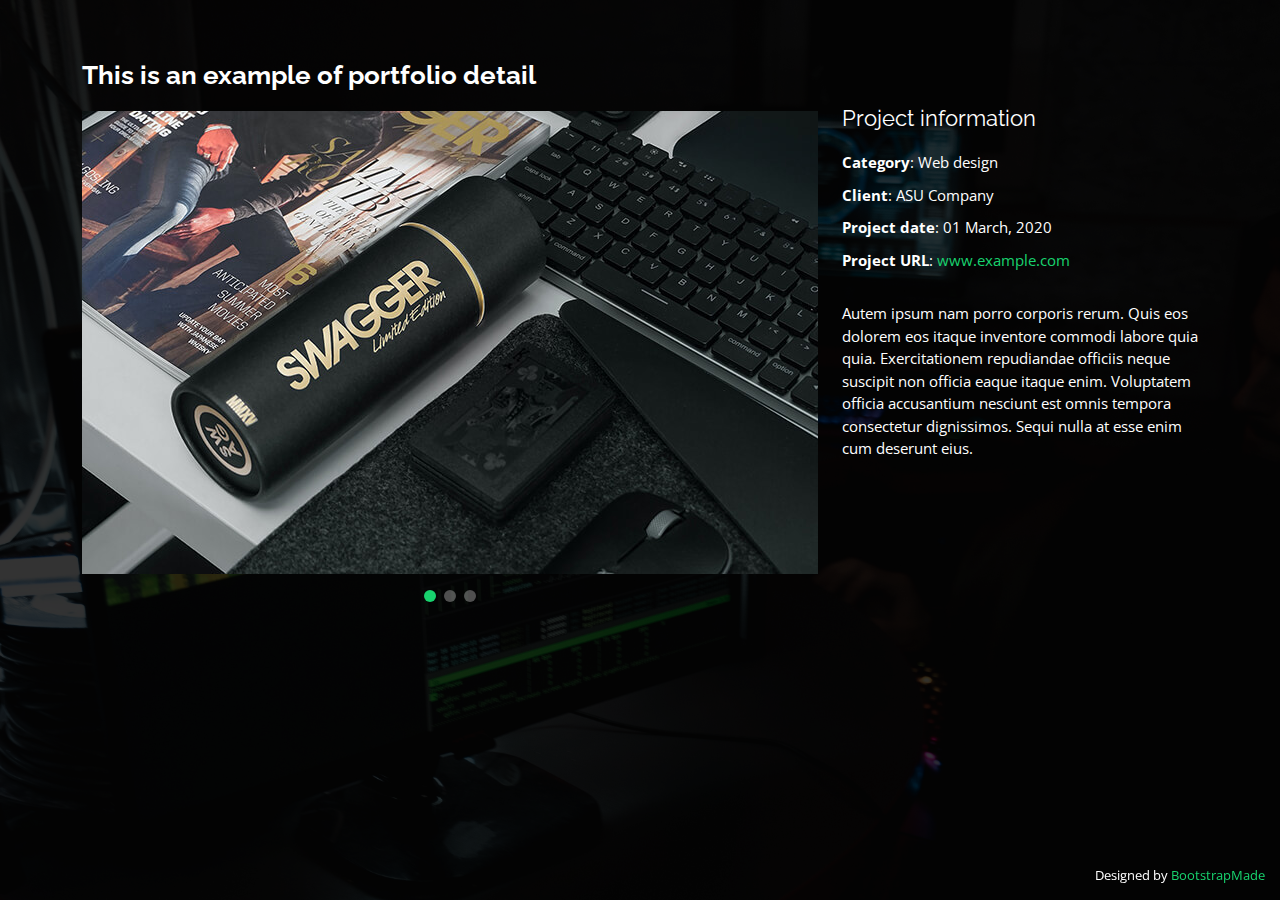
==== portfolio-details.html @ 834dd4e3 "initial commit" ====
<!DOCTYPE html>
<html lang="en">

<head>
  <meta charset="utf-8">
  <meta content="width=device-width, initial-scale=1.0" name="viewport">

  <title>Portfolio Details - Personal Bootstrap Template</title>
  <meta content="" name="description">
  <meta content="" name="keywords">

  <!-- Favicons -->
  <link href="assets/img/favicon.png" rel="icon">
  <link href="assets/img/apple-touch-icon.png" rel="apple-touch-icon">

  <!-- Google Fonts -->
  <link href="https://fonts.googleapis.com/css?family=Open+Sans:300,300i,400,400i,600,600i,700,700i|Raleway:300,300i,400,400i,500,500i,600,600i,700,700i|Poppins:300,300i,400,400i,500,500i,600,600i,700,700i" rel="stylesheet">

  <!-- Vendor CSS Files -->
  <link href="assets/vendor/bootstrap/css/bootstrap.min.css" rel="stylesheet">
  <link href="assets/vendor/bootstrap-icons/bootstrap-icons.css" rel="stylesheet">
  <link href="assets/vendor/boxicons/css/boxicons.min.css" rel="stylesheet">
  <link href="assets/vendor/glightbox/css/glightbox.min.css" rel="stylesheet">
  <link href="assets/vendor/remixicon/remixicon.css" rel="stylesheet">
  <link href="assets/vendor/swiper/swiper-bundle.min.css" rel="stylesheet">

  <!-- Template Main CSS File -->
  <link href="assets/css/style.css" rel="stylesheet">

  <!-- =======================================================
  * Template Name: Personal
  * Updated: Aug 30 2023 with Bootstrap v5.3.1
  * Template URL: https://bootstrapmade.com/personal-free-resume-bootstrap-template/
  * Author: BootstrapMade.com
  * License: https://bootstrapmade.com/license/
  ======================================================== -->
</head>

<body>

  <main id="main">

    <!-- ======= Portfolio Details ======= -->
    <div id="portfolio-details" class="portfolio-details">
      <div class="container">

        <div class="row">

          <div class="col-lg-8">
            <h2 class="portfolio-title">This is an example of portfolio detail</h2>

            <div class="portfolio-details-slider swiper">
              <div class="swiper-wrapper align-items-center">

                <div class="swiper-slide">
                  <img src="assets/img/portfolio/portfolio-details-1.jpg" alt="">
                </div>

                <div class="swiper-slide">
                  <img src="assets/img/portfolio/portfolio-details-2.jpg" alt="">
                </div>

                <div class="swiper-slide">
                  <img src="assets/img/portfolio/portfolio-details-3.jpg" alt="">
                </div>

              </div>
              <div class="swiper-pagination"></div>
            </div>

          </div>

          <div class="col-lg-4 portfolio-info">
            <h3>Project information</h3>
            <ul>
              <li><strong>Category</strong>: Web design</li>
              <li><strong>Client</strong>: ASU Company</li>
              <li><strong>Project date</strong>: 01 March, 2020</li>
              <li><strong>Project URL</strong>: <a href="#">www.example.com</a></li>
            </ul>

            <p>
              Autem ipsum nam porro corporis rerum. Quis eos dolorem eos itaque inventore commodi labore quia quia. Exercitationem repudiandae officiis neque suscipit non officia eaque itaque enim. Voluptatem officia accusantium nesciunt est omnis tempora consectetur dignissimos. Sequi nulla at esse enim cum deserunt eius.
            </p>
          </div>

        </div>

      </div>
    </div><!-- End Portfolio Details -->

  </main><!-- End #main -->

  <div class="credits">
    <!-- All the links in the footer should remain intact. -->
    <!-- You can delete the links only if you purchased the pro version. -->
    <!-- Licensing information: https://bootstrapmade.com/license/ -->
    <!-- Purchase the pro version with working PHP/AJAX contact form: https://bootstrapmade.com/personal-free-resume-bootstrap-template/ -->
    Designed by <a href="https://bootstrapmade.com/">BootstrapMade</a>
  </div>

  <!-- Vendor JS Files -->
  <script src="assets/vendor/purecounter/purecounter_vanilla.js"></script>
  <script src="assets/vendor/bootstrap/js/bootstrap.bundle.min.js"></script>
  <script src="assets/vendor/glightbox/js/glightbox.min.js"></script>
  <script src="assets/vendor/isotope-layout/isotope.pkgd.min.js"></script>
  <script src="assets/vendor/swiper/swiper-bundle.min.js"></script>
  <script src="assets/vendor/waypoints/noframework.waypoints.js"></script>
  <script src="assets/vendor/php-email-form/validate.js"></script>

  <!-- Template Main JS File -->
  <script src="assets/js/main.js"></script>

</body>

</html>
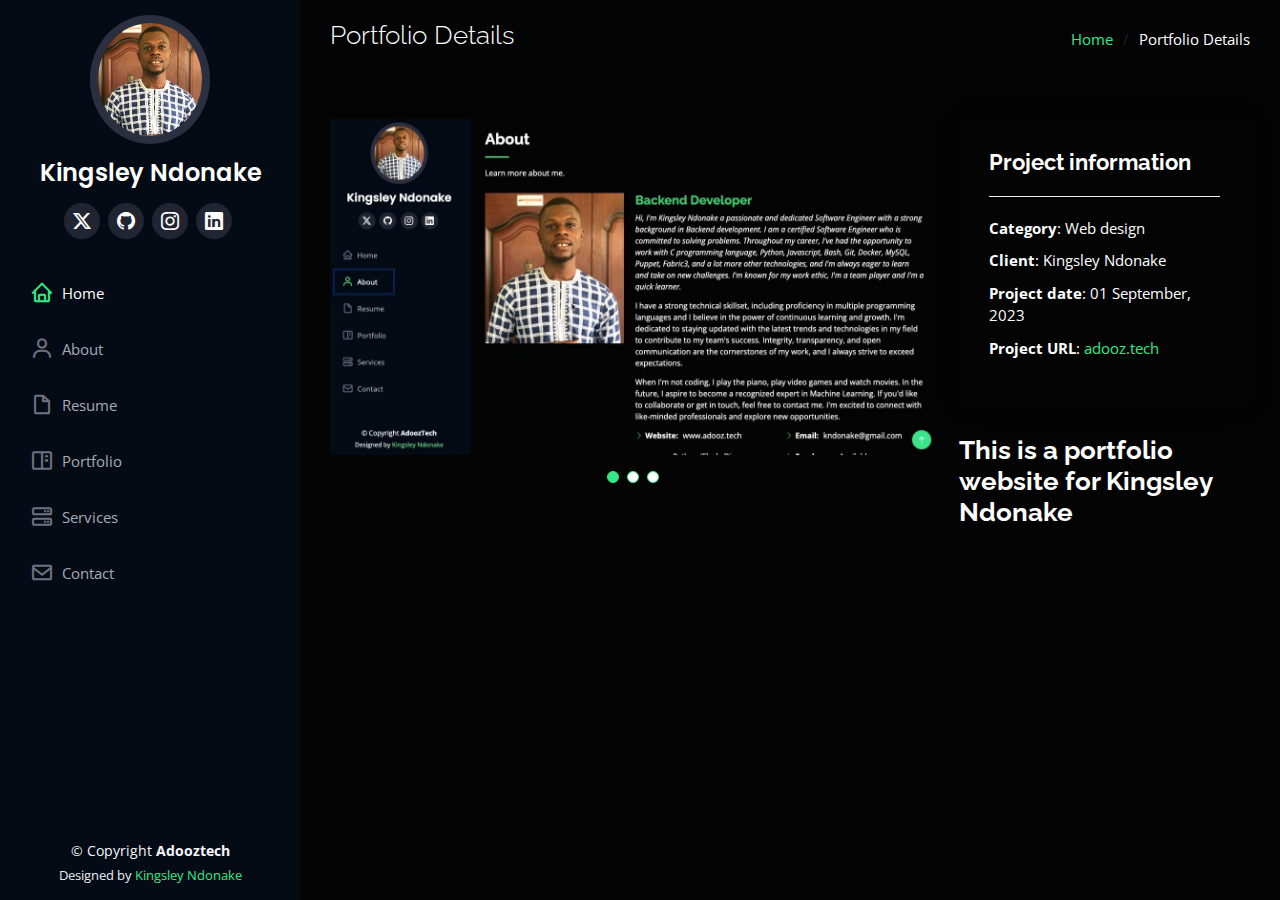
==== commit cb7cfe35: "switch to new site" ====
--- a/portfolio-details.html
+++ b/portfolio-details.html
@@ -5,7 +5,7 @@
   <meta charset="utf-8">
   <meta content="width=device-width, initial-scale=1.0" name="viewport">
 
-  <title>Portfolio Details - Personal Bootstrap Template</title>
+  <title>Portfolio Details</title>
   <meta content="" name="description">
   <meta content="" name="keywords">
 
@@ -17,38 +17,75 @@
   <link href="https://fonts.googleapis.com/css?family=Open+Sans:300,300i,400,400i,600,600i,700,700i|Raleway:300,300i,400,400i,500,500i,600,600i,700,700i|Poppins:300,300i,400,400i,500,500i,600,600i,700,700i" rel="stylesheet">
 
   <!-- Vendor CSS Files -->
+  <link href="assets/vendor/aos/aos.css" rel="stylesheet">
   <link href="assets/vendor/bootstrap/css/bootstrap.min.css" rel="stylesheet">
   <link href="assets/vendor/bootstrap-icons/bootstrap-icons.css" rel="stylesheet">
   <link href="assets/vendor/boxicons/css/boxicons.min.css" rel="stylesheet">
   <link href="assets/vendor/glightbox/css/glightbox.min.css" rel="stylesheet">
-  <link href="assets/vendor/remixicon/remixicon.css" rel="stylesheet">
   <link href="assets/vendor/swiper/swiper-bundle.min.css" rel="stylesheet">
 
   <!-- Template Main CSS File -->
   <link href="assets/css/style.css" rel="stylesheet">
 
-  <!-- =======================================================
-  * Template Name: Personal
-  * Updated: Aug 30 2023 with Bootstrap v5.3.1
-  * Template URL: https://bootstrapmade.com/personal-free-resume-bootstrap-template/
-  * Author: BootstrapMade.com
-  * License: https://bootstrapmade.com/license/
-  ======================================================== -->
 </head>
 
 <body>
 
+  <!-- ======= Mobile nav toggle button ======= -->
+  <i class="bi bi-list mobile-nav-toggle d-xl-none"></i>
+
+  <!-- ======= Header ======= -->
+  <header id="header">
+    <div class="d-flex flex-column">
+
+      <div class="profile">
+        <img src="assets/img/profile-img.jpg" alt="" class="img-fluid rounded-circle">
+        <h1 class="text-light"><a href="index.html">Kingsley Ndonake</a></h1>
+        <div class="social-links mt-3 text-center">
+          <a href="https://twitter.com/adooztech" class="twitter" target="_blank"><i class="bi bi-twitter-x"></i></a>
+          <a href="https://github.com/Adooz" class="github" target="_blank"><i class="bi bi-github"></i></a>
+          <a href="https://instagram.com/adooztech" class="instagram" target="_blank"><i class="bi bi-instagram"></i></a>
+          <a href="https://www.linkedin.com/in/adooztech/" class="linkedin" target="_blank"><i class="bi bi-linkedin"></i></a>
+        </div>
+      </div>
+
+      <nav id="navbar" class="nav-menu navbar">
+        <ul>
+          <li><a href="index.html" class="nav-link scrollto active"><i class="bx bx-home"></i> <span>Home</span></a></li>
+          <li><a href="index.html#about" class="nav-link scrollto"><i class="bx bx-user"></i> <span>About</span></a></li>
+          <li><a href="index.html#resume" class="nav-link scrollto"><i class="bx bx-file-blank"></i> <span>Resume</span></a></li>
+          <li><a href="index.html#portfolio" class="nav-link scrollto"><i class="bx bx-book-content"></i> <span>Portfolio</span></a></li>
+          <li><a href="index.html#services" class="nav-link scrollto"><i class="bx bx-server"></i> <span>Services</span></a></li>
+          <li><a href="index.html#contact" class="nav-link scrollto"><i class="bx bx-envelope"></i> <span>Contact</span></a></li>
+        </ul>
+      </nav><!-- .nav-menu -->
+    </div>
+  </header><!-- End Header -->
+
   <main id="main">
 
-    <!-- ======= Portfolio Details ======= -->
-    <div id="portfolio-details" class="portfolio-details">
+    <!-- ======= Breadcrumbs ======= -->
+    <section id="breadcrumbs" class="breadcrumbs">
       <div class="container">
 
-        <div class="row">
+        <div class="d-flex justify-content-between align-items-center">
+          <h2>Portfolio Details</h2>
+          <ol>
+            <li><a href="index.html">Home</a></li>
+            <li>Portfolio Details</li>
+          </ol>
+        </div>
+
+      </div>
+    </section><!-- End Breadcrumbs -->
+
+    <!-- ======= Portfolio Details Section ======= -->
+    <section id="portfolio-details" class="portfolio-details">
+      <div class="container">
+
+        <div class="row gy-4">
 
           <div class="col-lg-8">
-            <h2 class="portfolio-title">This is an example of portfolio detail</h2>
-
             <div class="portfolio-details-slider swiper">
               <div class="swiper-wrapper align-items-center">
 
@@ -67,48 +104,59 @@
               </div>
               <div class="swiper-pagination"></div>
             </div>
-
           </div>
 
-          <div class="col-lg-4 portfolio-info">
-            <h3>Project information</h3>
-            <ul>
-              <li><strong>Category</strong>: Web design</li>
-              <li><strong>Client</strong>: ASU Company</li>
-              <li><strong>Project date</strong>: 01 March, 2020</li>
-              <li><strong>Project URL</strong>: <a href="#">www.example.com</a></li>
-            </ul>
-
-            <p>
-              Autem ipsum nam porro corporis rerum. Quis eos dolorem eos itaque inventore commodi labore quia quia. Exercitationem repudiandae officiis neque suscipit non officia eaque itaque enim. Voluptatem officia accusantium nesciunt est omnis tempora consectetur dignissimos. Sequi nulla at esse enim cum deserunt eius.
-            </p>
+          <div class="col-lg-4">
+            <div class="portfolio-info">
+              <h3>Project information</h3>
+              <ul>
+                <li><strong>Category</strong>: Web design</li>
+                <li><strong>Client</strong>: Kingsley Ndonake</li>
+                <li><strong>Project date</strong>: 01 September, 2023</li>
+                <li><strong>Project URL</strong>: <a href="https://www.adooz.tech">adooz.tech</a></li>
+              </ul>
+            </div>
+            <div class="portfolio-description">
+              <h2>This is a portfolio website for Kingsley Ndonake</h2>
+              <p>
+                
+              </p>
+            </div>
           </div>
 
         </div>
 
       </div>
-    </div><!-- End Portfolio Details -->
+    </section><!-- End Portfolio Details Section -->
 
   </main><!-- End #main -->
 
-  <div class="credits">
-    <!-- All the links in the footer should remain intact. -->
-    <!-- You can delete the links only if you purchased the pro version. -->
-    <!-- Licensing information: https://bootstrapmade.com/license/ -->
-    <!-- Purchase the pro version with working PHP/AJAX contact form: https://bootstrapmade.com/personal-free-resume-bootstrap-template/ -->
-    Designed by <a href="https://bootstrapmade.com/">BootstrapMade</a>
-  </div>
+  <!-- ======= Footer ======= -->
+  <footer id="footer">
+    <div class="container">
+      <div class="copyright">
+        &copy; Copyright <strong><span>Adooztech</span></strong>
+      </div>
+      <div class="credits">
+        Designed by <a href="https://www.adooz.tech">Kingsley Ndonake</a>
+      </div>
+    </div>
+  </footer><!-- End  Footer -->
+
+  <a href="#" class="back-to-top d-flex align-items-center justify-content-center"><i class="bi bi-arrow-up-short"></i></a>
 
   <!-- Vendor JS Files -->
   <script src="assets/vendor/purecounter/purecounter_vanilla.js"></script>
+  <script src="assets/vendor/aos/aos.js"></script>
   <script src="assets/vendor/bootstrap/js/bootstrap.bundle.min.js"></script>
   <script src="assets/vendor/glightbox/js/glightbox.min.js"></script>
   <script src="assets/vendor/isotope-layout/isotope.pkgd.min.js"></script>
   <script src="assets/vendor/swiper/swiper-bundle.min.js"></script>
+  <script src="assets/vendor/typed.js/typed.umd.js"></script>
   <script src="assets/vendor/waypoints/noframework.waypoints.js"></script>
   <script src="assets/vendor/php-email-form/validate.js"></script>
 
-  <!-- Template Main JS File -->
+  <!--  JS File -->
   <script src="assets/js/main.js"></script>
 
 </body>
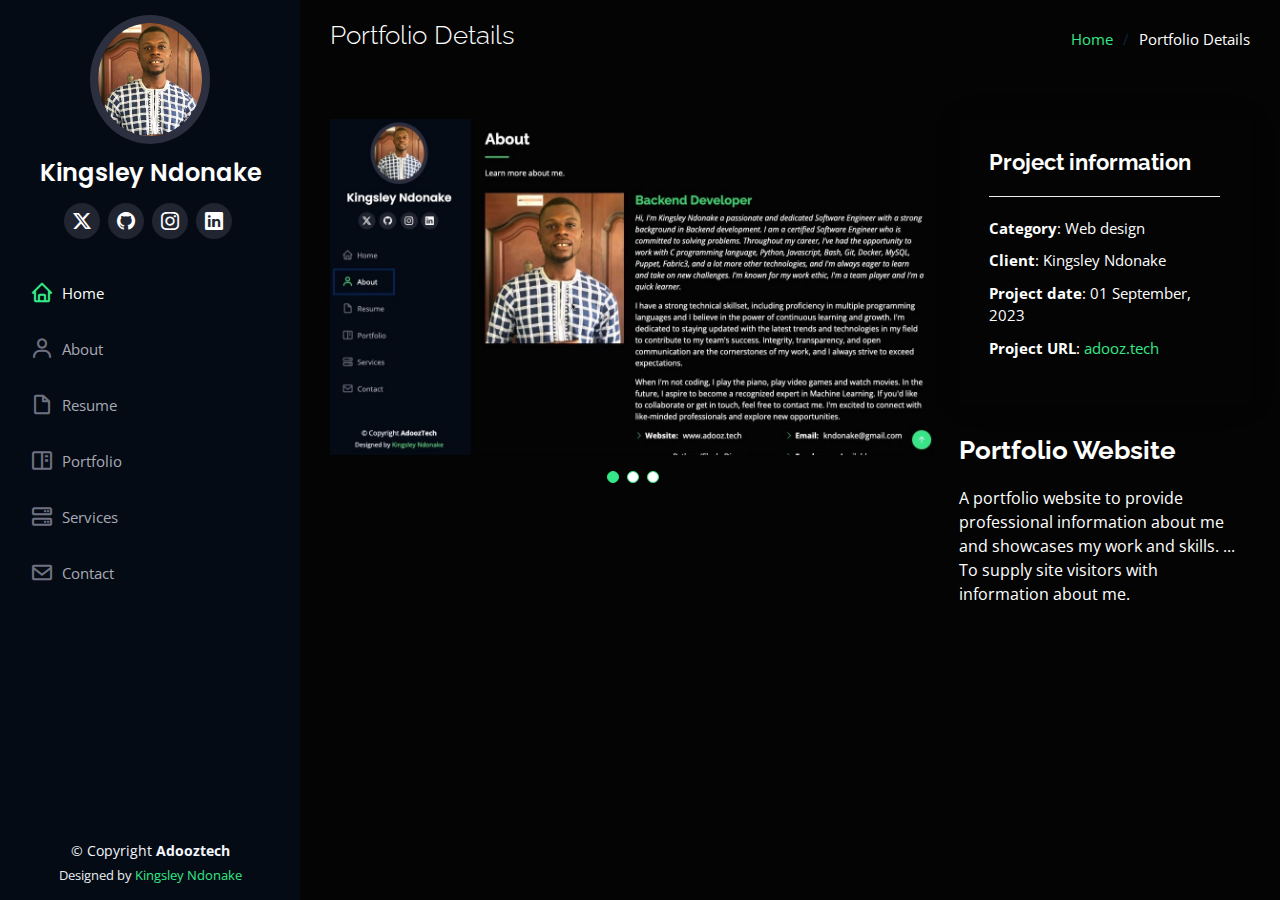
==== commit fa3b5447: "redeployed to darkmode" ====
--- a/portfolio-details.html
+++ b/portfolio-details.html
@@ -117,9 +117,10 @@
               </ul>
             </div>
             <div class="portfolio-description">
-              <h2>This is a portfolio website for Kingsley Ndonake</h2>
+              <h2>Portfolio Website</h2>
               <p>
-                
+                A portfolio website to provide professional information about me and showcases my work and skills. ... 
+                To supply site visitors with information about me.
               </p>
             </div>
           </div>
@@ -138,7 +139,7 @@
         &copy; Copyright <strong><span>Adooztech</span></strong>
       </div>
       <div class="credits">
-        Designed by <a href="https://www.adooz.tech">Kingsley Ndonake</a>
+        Designed by <a href="https://wa.me/message/N3OUODVLV5ASO1">Kingsley Ndonake</a>
       </div>
     </div>
   </footer><!-- End  Footer -->
--- a/assets/css/style.css
+++ b/assets/css/style.css
@@ -21,7 +21,7 @@
 }
 
 a:hover {
-  color: #37b3ed;
+  color: #15bb62;
   text-decoration: none;
 }
 
@@ -58,7 +58,7 @@
 }
 
 .back-to-top:hover {
-  background: #2eafec;
+  background: #15bb62;
   color: #fff;
 }
 
